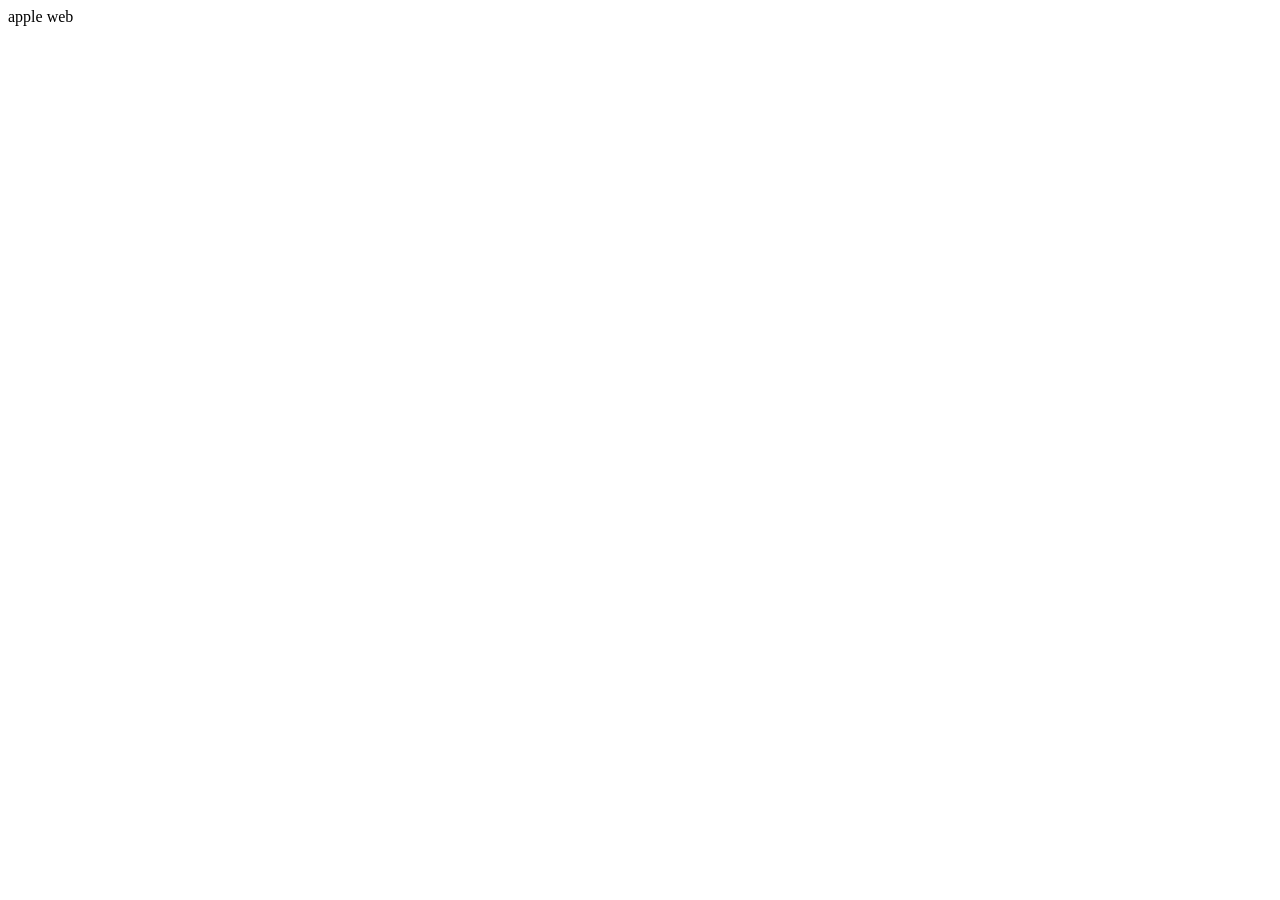
==== index.html @ 99c1efe5 "project init" ====
<!doctype html>
<html lang="en">
  <head>
    <meta charset="UTF-8" />
    <meta name="viewport" content="width=device-width, initial-scale=1.0" />
    <title>Document</title>
  </head>
  <body>
    apple web
  </body>
</html>
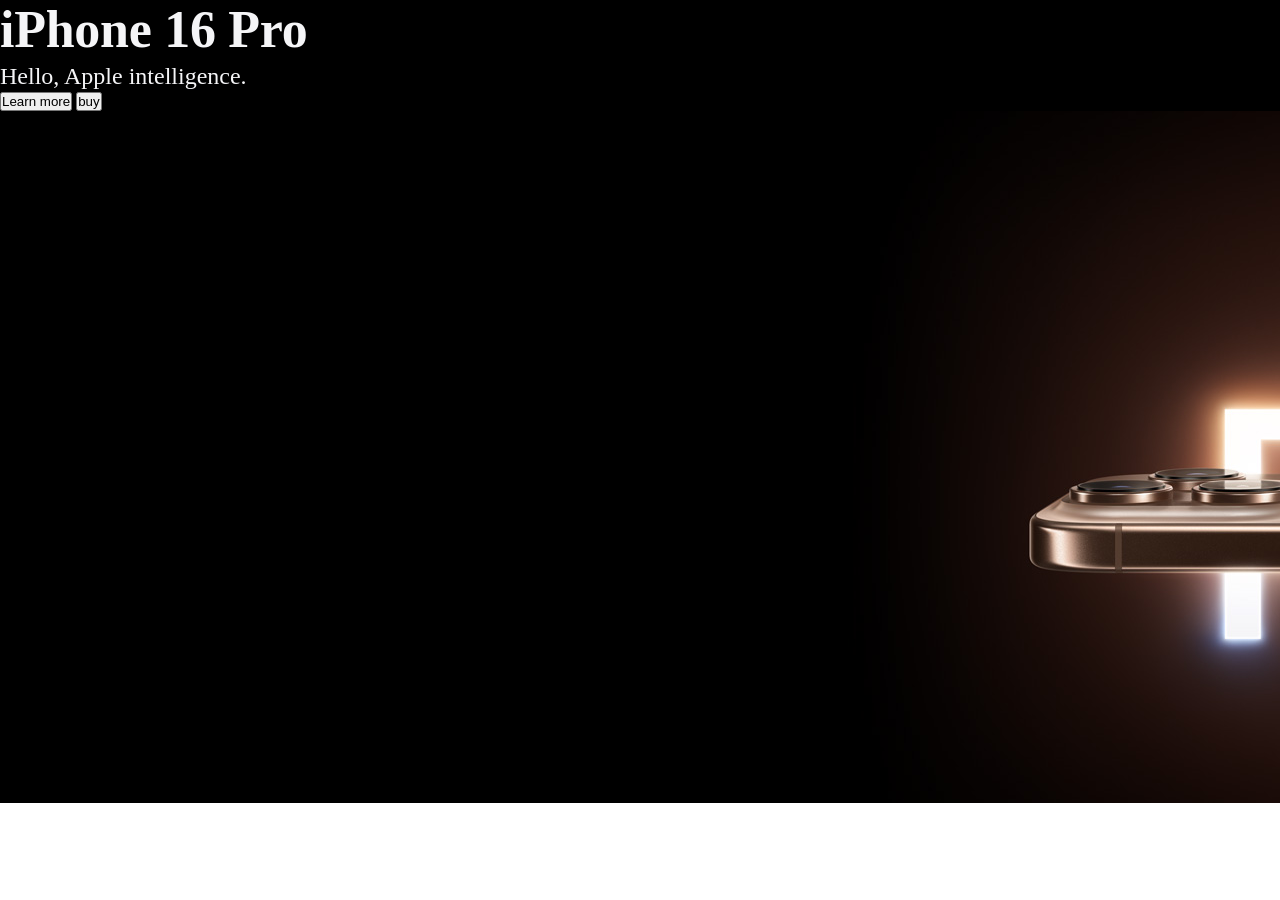
==== commit 2ac297ec: "html ursun" ====
--- a/index.html
+++ b/index.html
@@ -4,8 +4,32 @@
     <meta charset="UTF-8" />
     <meta name="viewport" content="width=device-width, initial-scale=1.0" />
     <title>Document</title>
+    <link rel="stylesheet" href="style.css" />
   </head>
   <body>
-    apple web
+    <nav></nav>
+    <div class="sub"></div>
+    <section>
+      <div class="background">
+        <div class="frame23">
+          <h1 class="frame11">iPhone 16 Pro</h1>
+          <h5 class="frame12">Hello, Apple intelligence.</h5>
+          <button>Learn more</button>
+          <button>buy</button>
+          <h5 class="frame123">
+            <img src=" ec3175b4a85620366114b7dc1d62789aa36c0536.jpg" alt="" />
+          </h5>
+        </div>
+      </div>
+      <div></div>
+      <div></div>
+      <div></div>
+    </section>
+    <section></section>
+    <section></section>
+    <section></section>
   </body>
+  <!-- git add . -->
+  <!-- git commit -m "message" -->
+  <!-- git push -->
 </html>
--- a/style.css
+++ b/style.css
@@ -0,0 +1,42 @@
+* {
+  margin: 0;
+  padding: 0;
+  box-sizing: border-box;
+}
+
+.background {
+  width: 1920px;
+  height: 692px;
+  background-color: #000000;
+}
+.frame1 {
+  width: 405px;
+  height: 172px;
+  padding-top: 81px;
+  margin-left: 757px;
+  gap: 20px;
+}
+.frame23 {
+  width: 405px;
+  height: 108px;
+  gap: 16px;
+}
+.frame11 {
+  height: 60px;
+  width: 405px;
+  font-size: 52px;
+  line-height: 60px;
+  letter-spacing: -0.28px;
+  font-weight: 600;
+
+  color: #f5f5f7;
+}
+.frame12 {
+  width: 405px;
+  height: 32px;
+  font-size: 24px;
+  line-height: 32px;
+  letter-spacing: 0px;
+  font-weight: 400;
+  color: #f5f5f7;
+}
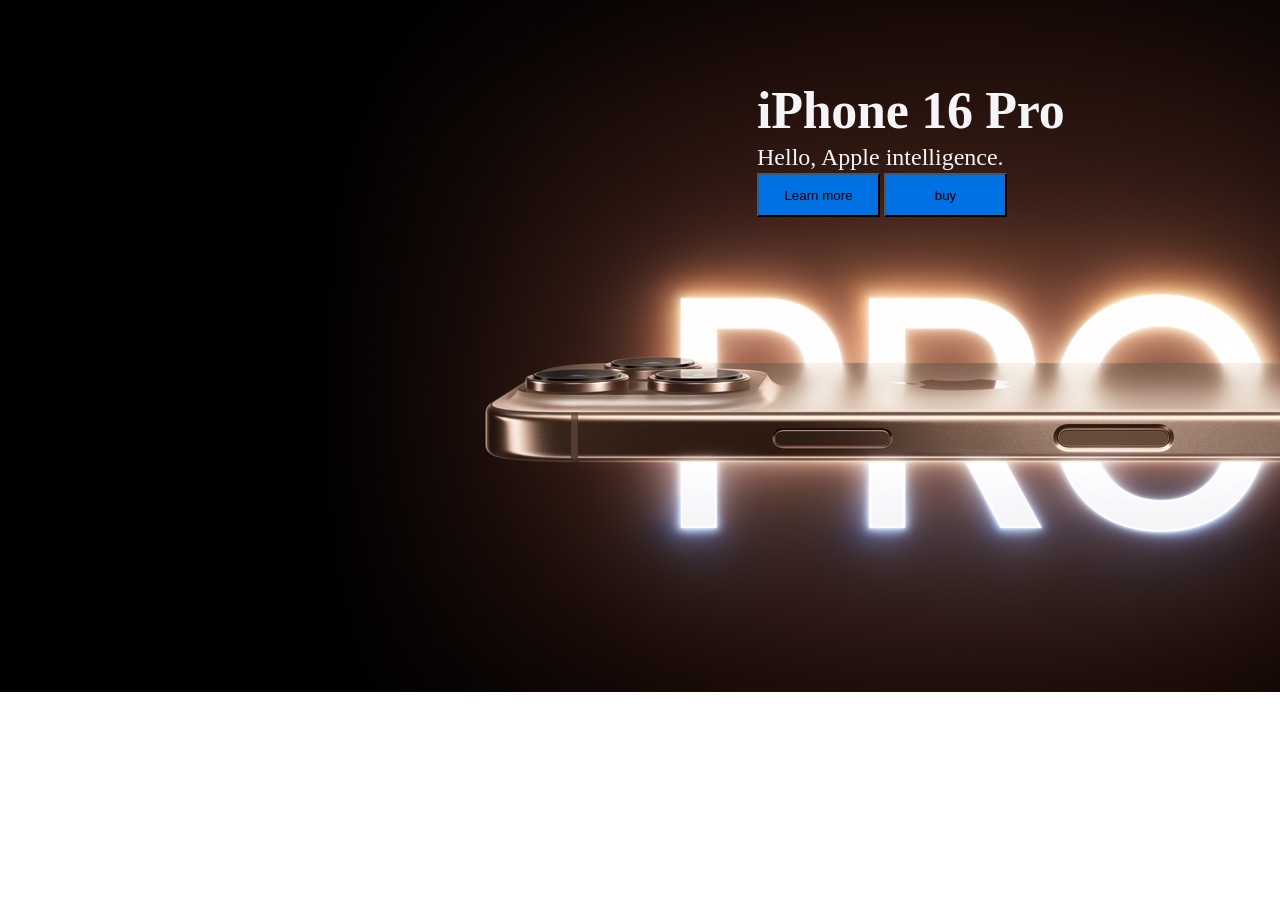
==== commit d902a966: "vrgeljlel" ====
--- a/index.html
+++ b/index.html
@@ -8,24 +8,25 @@
   </head>
   <body>
     <nav></nav>
-    <div class="sub"></div>
+
     <section>
       <div class="background">
         <div class="frame23">
           <h1 class="frame11">iPhone 16 Pro</h1>
           <h5 class="frame12">Hello, Apple intelligence.</h5>
-          <button>Learn more</button>
-          <button>buy</button>
-          <h5 class="frame123">
-            <img src=" ec3175b4a85620366114b7dc1d62789aa36c0536.jpg" alt="" />
-          </h5>
+          <div class="frame24">
+            <button>Learn more</button>
+            <button>buy</button>
+          </div>
         </div>
       </div>
       <div></div>
       <div></div>
       <div></div>
     </section>
-    <section></section>
+    <section>
+      <div class=""></div>
+    </section>
     <section></section>
     <section></section>
   </body>
--- a/style.css
+++ b/style.css
@@ -7,20 +7,17 @@
 .background {
   width: 1920px;
   height: 692px;
-  background-color: #000000;
+  background-position: center;
+  background-image: url("/pro.jpg");
 }
-.frame1 {
+.frame23 {
   width: 405px;
   height: 172px;
   padding-top: 81px;
   margin-left: 757px;
   gap: 20px;
 }
-.frame23 {
-  width: 405px;
-  height: 108px;
-  gap: 16px;
-}
+
 .frame11 {
   height: 60px;
   width: 405px;
@@ -40,3 +37,12 @@
   font-weight: 400;
   color: #f5f5f7;
 }
+button {
+  width: 123px;
+  height: 44px;
+  background-color: #0071e3;
+}
+.buy-button {
+  border-style: solid;
+  border: #0071e3;
+}
